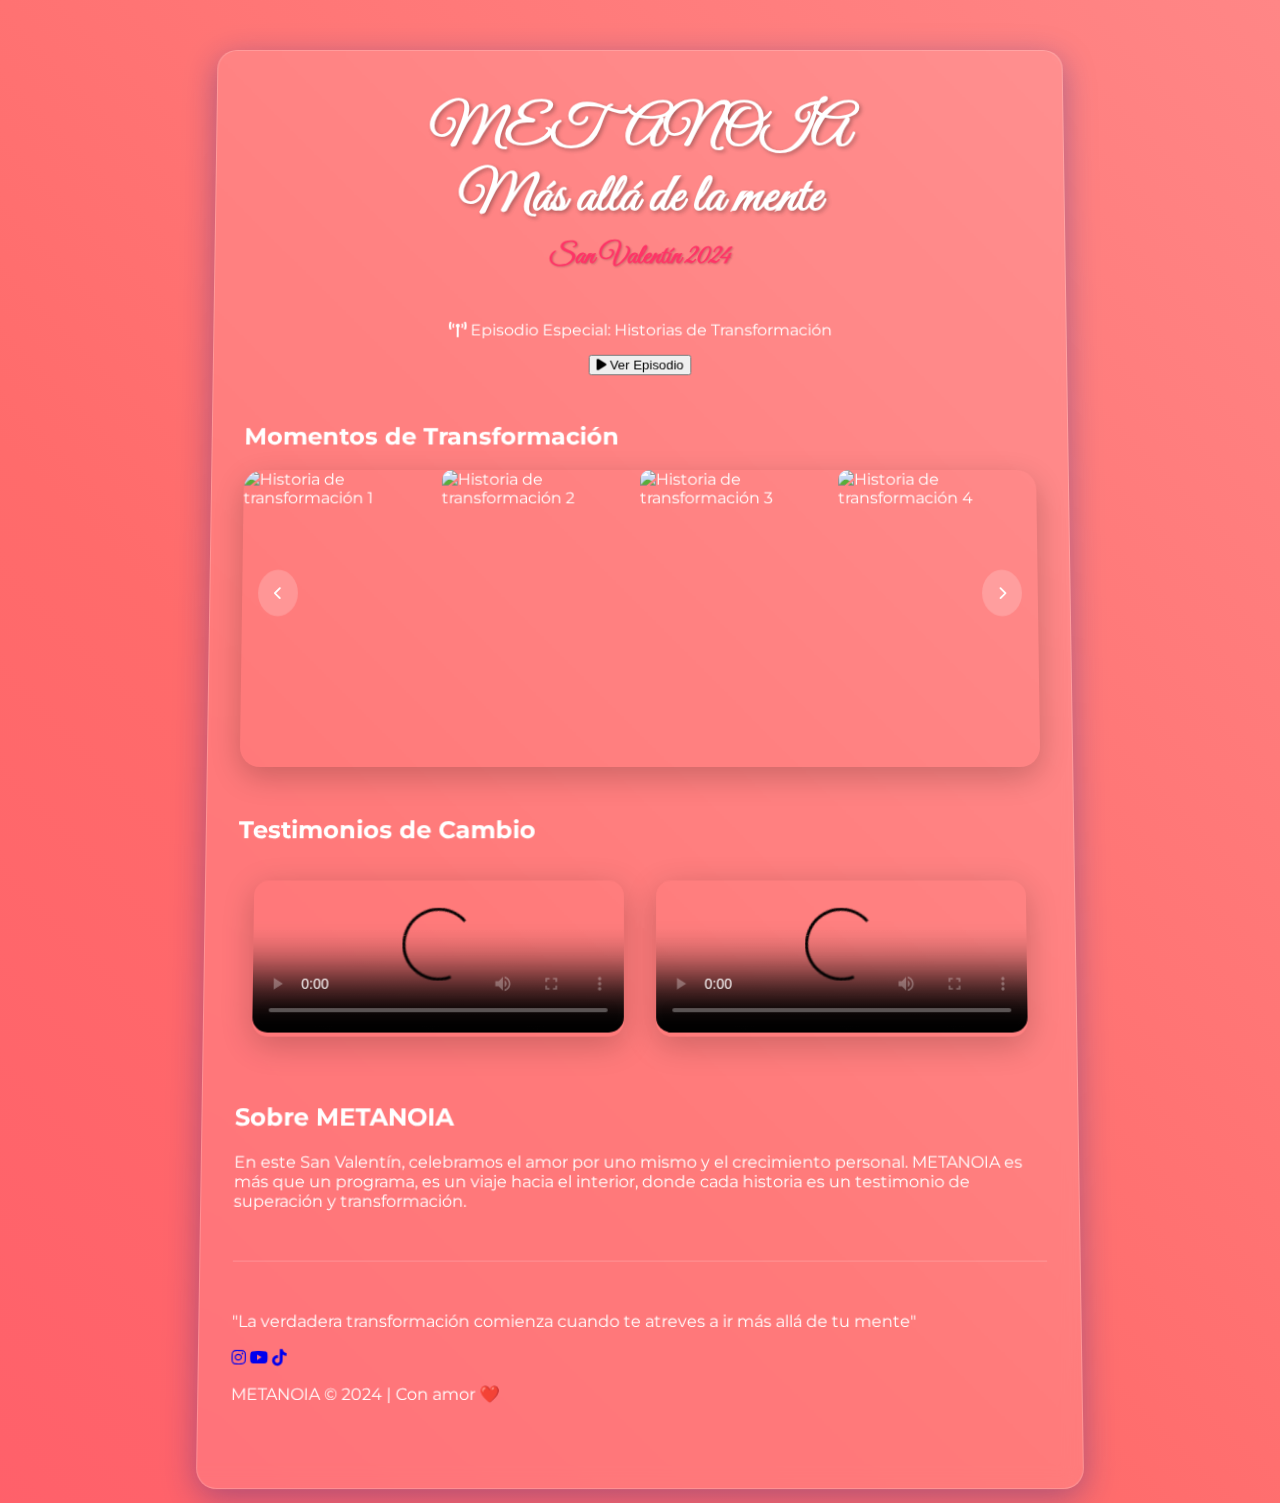
==== index.html @ 03258159 "Update index.html" ====
<!DOCTYPE html>
<html lang="es">
<head>
    <meta charset="UTF-8">
    <meta name="viewport" content="width=device-width, initial-scale=1.0">
    <meta name="description" content="METANOIA - Más allá de la mente | Programa de streaming VHS">
    <title>METANOIA ❤️ | Más allá de la mente</title>
    <link rel="stylesheet" href="styles.css">
    <link href="https://fonts.googleapis.com/css2?family=Orbitron:wght@700&family=Montserrat:wght@400;600&display=swap" rel="stylesheet">
    <link rel="stylesheet" href="https://cdnjs.cloudflare.com/ajax/libs/font-awesome/6.0.0/css/all.min.css">
</head>
<body>
    <div class="container">
        <header class="header-section">
            <h1 class="main-title">
                METANOIA
                <span class="tagline">Más allá de la mente</span>
                <span class="date">San Valentín 2024</span>
            </h1>
            <div class="music-section">
                <p class="episode-title">
                    <i class="fas fa-broadcast-tower"></i>
                    Episodio Especial: Historias de Transformación
                </p>
                <button id="stream-button" class="stream-control">
                    <i class="fas fa-play"></i>
                    <span>Ver Episodio</span>
                </button>
            </div>
        </header>

        <section class="carousel-section">
            <h2 class="section-title">Momentos de Transformación</h2>
            <div class="carousel">
                <button class="carousel-button prev">
                    <i class="fas fa-chevron-left"></i>
                </button>
                <div class="carousel-inner">
                    <img src="transform1.jpg" alt="Historia de transformación 1" class="carousel-image">
                    <img src="transform2.jpg" alt="Historia de transformación 2" class="carousel-image">
                    <img src="transform3.jpg" alt="Historia de transformación 3" class="carousel-image">
                    <img src="transform4.jpg" alt="Historia de transformación 4" class="carousel-image">
                </div>
                <button class="carousel-button next">
                    <i class="fas fa-chevron-right"></i>
                </button>
            </div>
        </section>

        <section class="videos-section">
            <h2 class="section-title">Testimonios de Cambio</h2>
            <div class="videos-container">
                <div class="video-wrapper">
                    <video controls preload="metadata" poster="testimony1.jpg">
                        <source src="testimony1.mp4" type="video/mp4">
                        <p>Tu navegador no soporta el elemento de video.</p>
                    </video>
                    <p class="video-caption">Mi camino hacia el despertar</p>
                </div>
                <div class="video-wrapper">
                    <video controls preload="metadata" poster="testimony2.jpg">
                        <source src="testimony2.mp4" type="video/mp4">
                        <p>Tu navegador no soporta el elemento de video.</p>
                    </video>
                    <p class="video-caption">Transformando mi realidad</p>
                </div>
            </div>
        </section>

        <section class="about-section">
            <h2 class="section-title">Sobre METANOIA</h2>
            <p class="description">
                En este San Valentín, celebramos el amor por uno mismo y el crecimiento personal. 
                METANOIA es más que un programa, es un viaje hacia el interior, donde cada historia 
                es un testimonio de superación y transformación.
            </p>
        </section>

        <footer class="footer-section">
            <p class="inspirational-quote">"La verdadera transformación comienza cuando te atreves a ir más allá de tu mente"</p>
            <p class="social-links">
                <a href="#" class="social-link"><i class="fab fa-instagram"></i></a>
                <a href="#" class="social-link"><i class="fab fa-youtube"></i></a>
                <a href="#" class="social-link"><i class="fab fa-tiktok"></i></a>
            </p>
            <p class="copyright">METANOIA © 2024 | Con amor ❤️</p>
        </footer>
    </div>
    <script src="script.js"></script>
</body>
</html>
---- styles.css ----
/* Importación de fuentes */
@import url('https://fonts.googleapis.com/css2?family=Great+Vibes&family=Montserrat:wght@400;600&display=swap');

/* Variables CSS para colores y valores reutilizables */
:root {
  --primary-color: #ff3366;
  --secondary-color: #ff6b6b;
  --accent-color: #ffc2c2;
  --text-color: #fff;
  --shadow-color: rgba(31, 38, 135, 0.37);
  --glass-bg: rgba(255, 255, 255, 0.1);
}

/* Estilos generales */
body {
  font-family: 'Montserrat', sans-serif;
  background: linear-gradient(45deg, var(--primary-color), var(--secondary-color), var(--accent-color));
  background-size: 400% 400%;
  animation: gradient 15s ease infinite;
  color: var(--text-color);
  margin: 0;
  padding: 0;
  min-height: 100vh;
  overflow-x: hidden;
  position: relative;
}

/* Efecto de partículas de corazones */
.heart-particle {
  position: fixed;
  pointer-events: none;
  z-index: 1;
}

@keyframes float-heart {
  0% {
    transform: translateY(-100vh) translateX(var(--start-x)) rotate(0deg) scale(1);
    opacity: 0;
  }
  50% {
    opacity: 0.8;
  }
  100% {
    transform: translateY(100vh) translateX(var(--end-x)) rotate(360deg) scale(0);
    opacity: 0;
  }
}

/* Contenedor principal con efecto glassmorphism */
.container {
  max-width: 800px;
  width: 90%;
  margin: 2rem auto;
  padding: 2rem;
  background: var(--glass-bg);
  backdrop-filter: blur(10px);
  border-radius: 20px;
  box-shadow: 0 8px 32px var(--shadow-color);
  border: 1px solid rgba(255, 255, 255, 0.2);
  transform: perspective(1000px) rotateX(2deg);
  transition: transform 0.3s ease;
}

.container:hover {
  transform: perspective(1000px) rotateX(0deg);
}

/* Encabezado */
.header-section {
  margin-bottom: 3rem;
  text-align: center; /* Añadido para centrar */
}

.main-title {
  font-family: 'Great Vibes', cursive;
  font-size: 3.5rem;
  margin: 0 auto; /* Añadido auto para centrar */
  padding: 1rem 0;
  text-shadow: 2px 2px 4px rgba(0, 0, 0, 0.3);
  animation: titlePulse 2s infinite;
  text-align: center; /* Añadido para centrar */
  display: flex;
  flex-direction: column;
  align-items: center; /* Añadido para centrar */
}

@keyframes titlePulse {
  0%, 100% { transform: scale(1); }
  50% { transform: scale(1.05); }
}

.date {
  font-size: 1.8rem;
  color: var(--primary-color);
  text-shadow: 1px 1px 2px rgba(0, 0, 0, 0.2);
  display: block;
  margin-top: 0.5rem;
  text-align: center; /* Añadido para centrar */
}

/* Sección de música */
.music-section {
  margin: 2rem 0;
}

.song-title {
  font-size: 1.4rem;
  margin: 1rem 0;
  opacity: 0.9;
}

.music-control {
  background: linear-gradient(45deg, var(--primary-color), var(--secondary-color));
  border: none;
  color: var(--text-color);
  font-size: 1.1rem;
  padding: 1rem 2rem;
  border-radius: 50px;
  cursor: pointer;
  box-shadow: 0 4px 15px rgba(255, 51, 102, 0.3);
  transition: all 0.3s ease;
}

.music-control:hover {
  transform: translateY(-3px) scale(1.05);
  box-shadow: 0 6px 25px rgba(255, 51, 102, 0.5);
}

/* Carrusel mejorado */
.carousel-section {
  margin: 3rem 0;
  position: relative;
}

.carousel {
  overflow: hidden;
  border-radius: 20px;
  box-shadow: 0 10px 30px rgba(0, 0, 0, 0.2);
}

.carousel-inner {
  display: flex;
  transition: transform 0.5s ease-in-out;
}

.carousel-image {
  width: 100%;
  height: 300px;
  object-fit: cover;
  border-radius: 10px;
  transition: transform 0.3s ease;
}

.carousel-image:hover {
  transform: scale(1.02);
}

.carousel-button {
  position: absolute;
  top: 50%;
  transform: translateY(-50%);
  background: rgba(255, 255, 255, 0.2);
  border: none;
  color: white;
  padding: 1rem;
  border-radius: 50%;
  cursor: pointer;
  transition: all 0.3s ease;
  z-index: 2;
}

.carousel-button.prev { left: 1rem; }
.carousel-button.next { right: 1rem; }

.carousel-button:hover {
  background: rgba(255, 255, 255, 0.3);
  transform: translateY(-50%) scale(1.1);
}

/* Sección de videos */
.videos-section {
  margin: 3rem 0;
}

.videos-container {
  display: grid;
  grid-template-columns: repeat(auto-fit, minmax(280px, 1fr));
  gap: 2rem;
  padding: 1rem;
}

.video-wrapper {
  position: relative;
  border-radius: 15px;
  overflow: hidden;
  box-shadow: 0 8px 32px rgba(0, 0, 0, 0.2);
  transition: transform 0.3s ease;
}

.video-wrapper:hover {
  transform: translateY(-5px);
}

.video-wrapper video {
  width: 100%;
  border-radius: 15px;
}

.video-caption {
  position: absolute;
  bottom: 0;
  left: 0;
  right: 0;
  background: rgba(0, 0, 0, 0.5);
  color: white;
  padding: 0.5rem;
  margin: 0;
  font-size: 0.9rem;
  text-align: center;
  transform: translateY(100%);
  transition: transform 0.3s ease;
}

.video-wrapper:hover .video-caption {
  transform: translateY(0);
}

/* Footer */
.footer-section {
  margin-top: 3rem;
  padding: 2rem 0;
  border-top: 1px solid rgba(255, 255, 255, 0.2);
}

.love-quote {
  font-family: 'Great Vibes', cursive;
  font-size: 2rem;
  margin: 1rem 0;
  opacity: 0.9;
}

/* Animaciones adicionales */
@keyframes gradient {
  0% { background-position: 0% 50%; }
  50% { background-position: 100% 50%; }
  100% { background-position: 0% 50%; }
}

/* Efecto de brillo en hover */
.container *:hover {
  text-shadow: 0 0 10px rgba(255, 255, 255, 0.5);
}

/* Media queries para responsividad */
@media (max-width: 768px) {
  .main-title {
    font-size: 2.5rem;
  }
  
  .container {
    width: 95%;
    padding: 1rem;
  }
  
  .video-wrapper {
    margin: 1rem 0;
  }
}

/* Animación de entrada inicial */
@keyframes fadeIn {
  from {
    opacity: 0;
    transform: translateY(20px);
  }
  to {
    opacity: 1;
    transform: translateY(0);
  }
}

.container > * {
  animation: fadeIn 1s ease-out forwards;
}
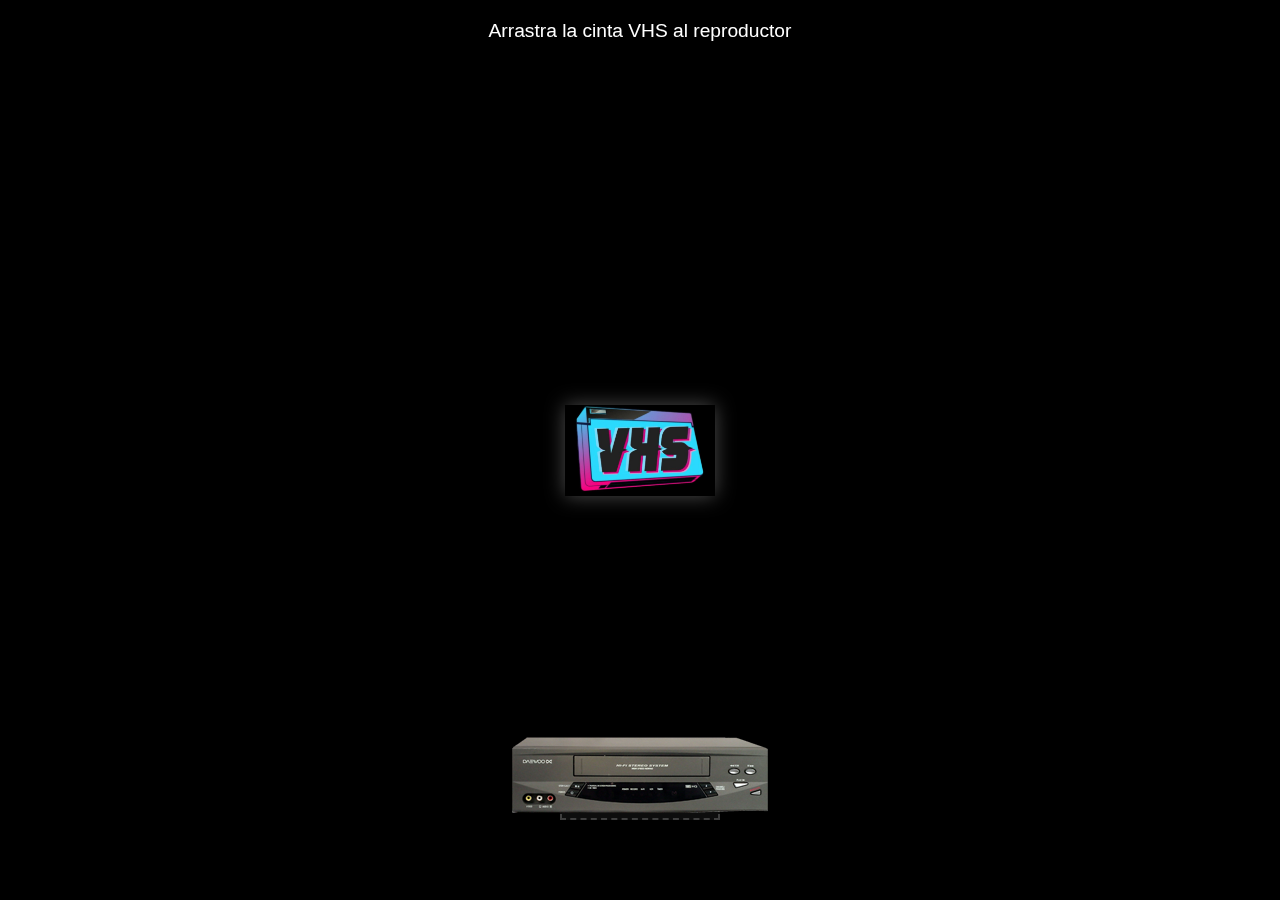
==== commit 9b8cddf3: "Rename intro.html to index.html" ====
--- a/index.html
+++ b/index.html
@@ -3,89 +3,285 @@
 <head>
     <meta charset="UTF-8">
     <meta name="viewport" content="width=device-width, initial-scale=1.0">
-    <meta name="description" content="METANOIA - Más allá de la mente | Programa de streaming VHS">
-    <title>METANOIA ❤️ | Más allá de la mente</title>
-    <link rel="stylesheet" href="styles.css">
-    <link href="https://fonts.googleapis.com/css2?family=Orbitron:wght@700&family=Montserrat:wght@400;600&display=swap" rel="stylesheet">
-    <link rel="stylesheet" href="https://cdnjs.cloudflare.com/ajax/libs/font-awesome/6.0.0/css/all.min.css">
+    <title>METANOIA - Inserta la cinta</title>
+    <style>
+        * {
+            margin: 0;
+            padding: 0;
+            box-sizing: border-box;
+            user-select: none;
+            -webkit-touch-callout: none;
+            -webkit-user-select: none;
+            -webkit-tap-highlight-color: transparent;
+        }
+
+        body {
+            background-color: #000;
+            height: 100vh;
+            overflow: hidden;
+            font-family: 'Arial', sans-serif;
+            color: white;
+            position: fixed;
+            width: 100%;
+        }
+
+        .instruction {
+            position: fixed;
+            top: 20px;
+            left: 0;
+            right: 0;
+            text-align: center;
+            color: #fff;
+            font-size: 1.2rem;
+            z-index: 100;
+            text-shadow: 2px 2px 4px rgba(0,0,0,0.5);
+            animation: pulse 2s infinite;
+            padding: 0 20px;
+        }
+
+        @keyframes pulse {
+            0% { opacity: 1; transform: scale(1); }
+            50% { opacity: 0.7; transform: scale(0.98); }
+            100% { opacity: 1; transform: scale(1); }
+        }
+
+        .vhs-tape {
+            position: absolute;
+            width: 150px;
+            height: 100px;
+            background-image: url('vhs-tape.jpg');
+            background-size: contain;
+            background-repeat: no-repeat;
+            background-position: center;
+            cursor: move;
+            touch-action: none;
+            z-index: 10;
+            filter: drop-shadow(0 0 10px rgba(255,255,255,0.3));
+        }
+
+        .vhs-player {
+            position: absolute;
+            bottom: 50px;
+            left: 50%;
+            transform: translateX(-50%);
+            width: 300px;
+            height: 150px;
+            background-image: url('vhs-player.png');
+            background-size: contain;
+            background-repeat: no-repeat;
+            background-position: center;
+            z-index: 5;
+        }
+
+        .drop-zone {
+            position: absolute;
+            bottom: 80px;
+            left: 50%;
+            transform: translateX(-50%);
+            width: 160px;
+            height: 30px;
+            background: rgba(255,255,255,0.05);
+            border: 2px dashed rgba(255,255,255,0.2);
+            z-index: 1;
+            transition: all 0.3s ease;
+        }
+
+        .drop-zone.active {
+            background: rgba(255,255,255,0.15);
+            border-color: rgba(255,255,255,0.4);
+        }
+
+        .static-overlay {
+            position: fixed;
+            top: 0;
+            left: 0;
+            right: 0;
+            bottom: 0;
+            background: url('static.gif');
+            opacity: 0.08;
+            pointer-events: none;
+            z-index: 1;
+            mix-blend-mode: screen;
+        }
+
+        .success-animation {
+            position: fixed;
+            top: 0;
+            left: 0;
+            right: 0;
+            bottom: 0;
+            background: #000;
+            z-index: 200;
+            display: none;
+            opacity: 0;
+        }
+
+        .success-animation.active {
+            display: block;
+            animation: playEffect 2.5s forwards;
+        }
+
+        @keyframes playEffect {
+            0% { opacity: 0; transform: scale(1); }
+            20% { opacity: 1; transform: scale(1); }
+            40% { opacity: 1; transform: scale(1.1); }
+            100% { opacity: 1; transform: scale(20); }
+        }
+
+        .glitch-effect {
+            position: fixed;
+            top: 0;
+            left: 0;
+            right: 0;
+            bottom: 0;
+            background: white;
+            mix-blend-mode: difference;
+            pointer-events: none;
+            opacity: 0;
+            z-index: 150;
+        }
+
+        .glitch-effect.active {
+            animation: glitch 0.2s steps(2) infinite;
+        }
+
+        @keyframes glitch {
+            0% { opacity: 0; }
+            50% { opacity: 0.1; }
+            100% { opacity: 0; }
+        }
+    </style>
 </head>
 <body>
-    <div class="container">
-        <header class="header-section">
-            <h1 class="main-title">
-                METANOIA
-                <span class="tagline">Más allá de la mente</span>
-                <span class="date">San Valentín 2024</span>
-            </h1>
-            <div class="music-section">
-                <p class="episode-title">
-                    <i class="fas fa-broadcast-tower"></i>
-                    Episodio Especial: Historias de Transformación
-                </p>
-                <button id="stream-button" class="stream-control">
-                    <i class="fas fa-play"></i>
-                    <span>Ver Episodio</span>
-                </button>
-            </div>
-        </header>
-
-        <section class="carousel-section">
-            <h2 class="section-title">Momentos de Transformación</h2>
-            <div class="carousel">
-                <button class="carousel-button prev">
-                    <i class="fas fa-chevron-left"></i>
-                </button>
-                <div class="carousel-inner">
-                    <img src="transform1.jpg" alt="Historia de transformación 1" class="carousel-image">
-                    <img src="transform2.jpg" alt="Historia de transformación 2" class="carousel-image">
-                    <img src="transform3.jpg" alt="Historia de transformación 3" class="carousel-image">
-                    <img src="transform4.jpg" alt="Historia de transformación 4" class="carousel-image">
-                </div>
-                <button class="carousel-button next">
-                    <i class="fas fa-chevron-right"></i>
-                </button>
-            </div>
-        </section>
-
-        <section class="videos-section">
-            <h2 class="section-title">Testimonios de Cambio</h2>
-            <div class="videos-container">
-                <div class="video-wrapper">
-                    <video controls preload="metadata" poster="testimony1.jpg">
-                        <source src="testimony1.mp4" type="video/mp4">
-                        <p>Tu navegador no soporta el elemento de video.</p>
-                    </video>
-                    <p class="video-caption">Mi camino hacia el despertar</p>
-                </div>
-                <div class="video-wrapper">
-                    <video controls preload="metadata" poster="testimony2.jpg">
-                        <source src="testimony2.mp4" type="video/mp4">
-                        <p>Tu navegador no soporta el elemento de video.</p>
-                    </video>
-                    <p class="video-caption">Transformando mi realidad</p>
-                </div>
-            </div>
-        </section>
-
-        <section class="about-section">
-            <h2 class="section-title">Sobre METANOIA</h2>
-            <p class="description">
-                En este San Valentín, celebramos el amor por uno mismo y el crecimiento personal. 
-                METANOIA es más que un programa, es un viaje hacia el interior, donde cada historia 
-                es un testimonio de superación y transformación.
-            </p>
-        </section>
-
-        <footer class="footer-section">
-            <p class="inspirational-quote">"La verdadera transformación comienza cuando te atreves a ir más allá de tu mente"</p>
-            <p class="social-links">
-                <a href="#" class="social-link"><i class="fab fa-instagram"></i></a>
-                <a href="#" class="social-link"><i class="fab fa-youtube"></i></a>
-                <a href="#" class="social-link"><i class="fab fa-tiktok"></i></a>
-            </p>
-            <p class="copyright">METANOIA © 2024 | Con amor ❤️</p>
-        </footer>
-    </div>
-    <script src="script.js"></script>
+    <div class="instruction">Arrastra la cinta VHS al reproductor</div>
+    <div class="static-overlay"></div>
+    <div class="glitch-effect" id="glitchEffect"></div>
+    <div class="vhs-tape" id="vhsTape"></div>
+    <div class="vhs-player"></div>
+    <div class="drop-zone" id="dropZone"></div>
+    <div class="success-animation" id="successAnimation"></div>
+
+    <script>
+        const tape = document.getElementById('vhsTape');
+        const dropZone = document.getElementById('dropZone');
+        const successAnimation = document.getElementById('successAnimation');
+        const glitchEffect = document.getElementById('glitchEffect');
+        let isDragging = false;
+        let currentX;
+        let currentY;
+        let initialX;
+        let initialY;
+        let xOffset = 0;
+        let yOffset = 0;
+
+        // Posición inicial de la cinta
+        function setInitialPosition() {
+            const centerX = window.innerWidth / 2 - tape.offsetWidth / 2;
+            const centerY = window.innerHeight / 2 - tape.offsetHeight / 2;
+            tape.style.left = `${centerX}px`;
+            tape.style.top = `${centerY}px`;
+        }
+
+        setInitialPosition();
+        window.addEventListener('resize', setInitialPosition);
+
+        function dragStart(e) {
+            if (e.type === "touchstart") {
+                initialX = e.touches[0].clientX - xOffset;
+                initialY = e.touches[0].clientY - yOffset;
+            } else {
+                initialX = e.clientX - xOffset;
+                initialY = e.clientY - yOffset;
+            }
+            
+            if (e.target === tape) {
+                isDragging = true;
+                glitchEffect.classList.add('active');
+            }
+        }
+
+        function dragEnd(e) {
+            initialX = currentX;
+            initialY = currentY;
+            isDragging = false;
+            glitchEffect.classList.remove('active');
+
+            const tapeRect = tape.getBoundingClientRect();
+            const dropRect = dropZone.getBoundingClientRect();
+
+            if (isOverlapping(tapeRect, dropRect)) {
+                insertTape();
+            }
+            
+            dropZone.classList.remove('active');
+        }
+
+        function drag(e) {
+            if (isDragging) {
+                e.preventDefault();
+
+                if (e.type === "touchmove") {
+                    currentX = e.touches[0].clientX - initialX;
+                    currentY = e.touches[0].clientY - initialY;
+                } else {
+                    currentX = e.clientX - initialX;
+                    currentY = e.clientY - initialY;
+                }
+
+                xOffset = currentX;
+                yOffset = currentY;
+
+                setTranslate(currentX, currentY, tape);
+
+                const tapeRect = tape.getBoundingClientRect();
+                const dropRect = dropZone.getBoundingClientRect();
+                
+                if (isOverlapping(tapeRect, dropRect)) {
+                    dropZone.classList.add('active');
+                } else {
+                    dropZone.classList.remove('active');
+                }
+            }
+        }
+
+        function setTranslate(xPos, yPos, el) {
+            el.style.transform = `translate(${xPos}px, ${yPos}px)`;
+        }
+
+        function isOverlapping(rect1, rect2) {
+            return !(rect1.right < rect2.left || 
+                    rect1.left > rect2.right || 
+                    rect1.bottom < rect2.top || 
+                    rect1.top > rect2.bottom);
+        }
+
+        function insertTape() {
+            tape.style.transition = 'all 0.5s ease';
+            tape.style.transform = `translate(${dropZone.offsetLeft}px, ${dropZone.offsetTop}px) scale(0.9)`;
+            tape.style.opacity = '0.5';
+            
+            setTimeout(() => {
+                successAnimation.classList.add('active');
+                
+                setTimeout(() => {
+                    window.location.href = 'index.html';
+                }, 2000);
+            }, 500);
+        }
+
+        // Event Listeners
+        tape.addEventListener("touchstart", dragStart, false);
+        tape.addEventListener("touchend", dragEnd, false);
+        tape.addEventListener("touchmove", drag, false);
+
+        tape.addEventListener("mousedown", dragStart, false);
+        document.addEventListener("mouseup", dragEnd, false);
+        document.addEventListener("mousemove", drag, false);
+
+        // Prevenir el scroll en dispositivos móviles
+        document.addEventListener('touchmove', function(e) {
+            e.preventDefault();
+        }, { passive: false });
+    </script>
 </body>
 </html>
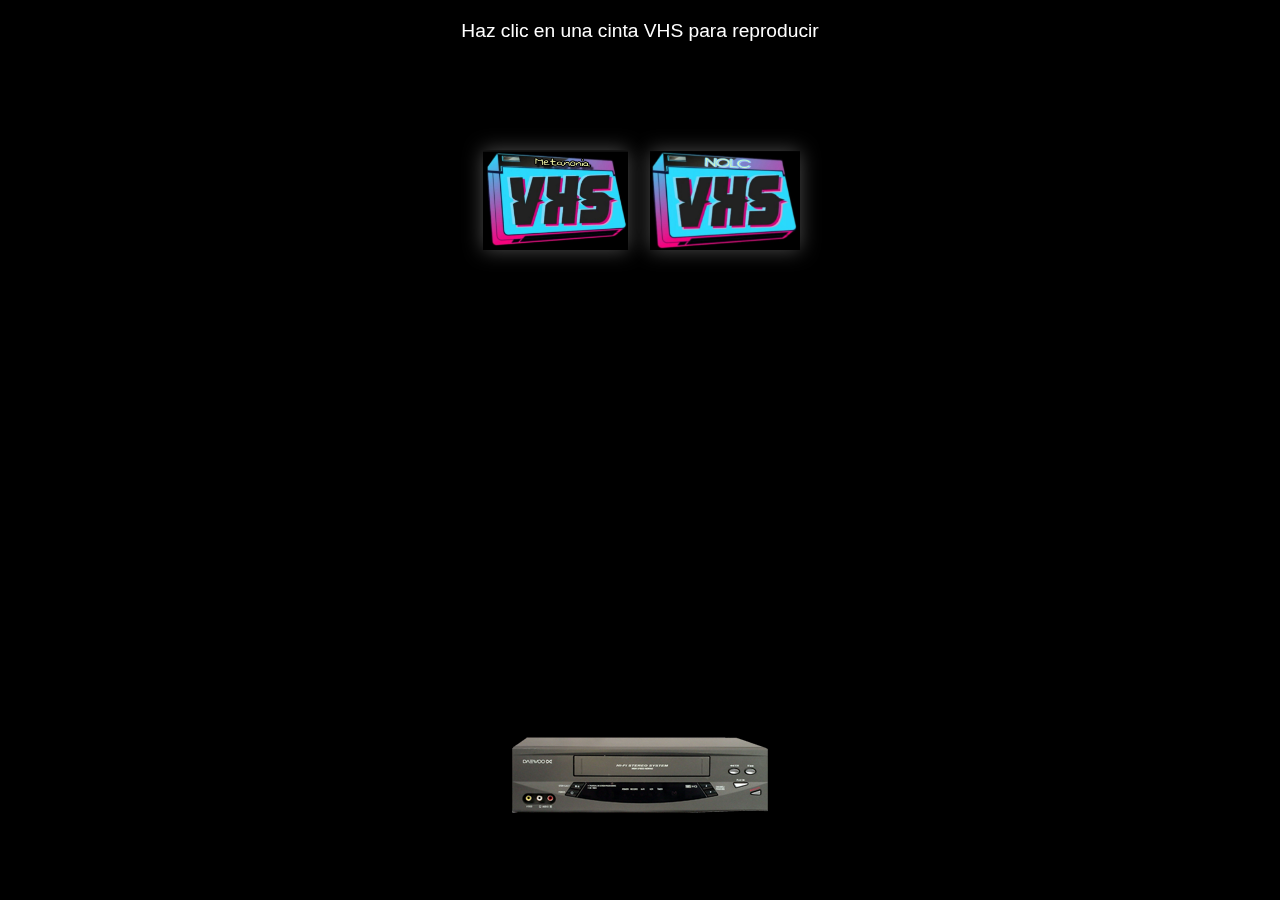
==== commit 1160cfc7: "Update index.html" ====
--- a/index.html
+++ b/index.html
@@ -45,19 +45,25 @@
             100% { opacity: 1; transform: scale(1); }
         }
 
+        .vhs-container {
+            display: flex;
+            justify-content: center;
+            gap: 20px;
+            margin-top: 150px;
+        }
+
         .vhs-tape {
-            position: absolute;
             width: 150px;
             height: 100px;
-            background-image: url('vhs-tape.jpg');
             background-size: contain;
             background-repeat: no-repeat;
             background-position: center;
-            cursor: move;
-            touch-action: none;
-            z-index: 10;
+            cursor: pointer;
             filter: drop-shadow(0 0 10px rgba(255,255,255,0.3));
         }
+
+        #metanoiaTape { background-image: url('metanoia.jpg'); }
+        #nolcTape { background-image: url('nolc.jpg'); }
 
         .vhs-player {
             position: absolute;
@@ -71,37 +77,6 @@
             background-repeat: no-repeat;
             background-position: center;
             z-index: 5;
-        }
-
-        .drop-zone {
-            position: absolute;
-            bottom: 80px;
-            left: 50%;
-            transform: translateX(-50%);
-            width: 160px;
-            height: 30px;
-            background: rgba(255,255,255,0.05);
-            border: 2px dashed rgba(255,255,255,0.2);
-            z-index: 1;
-            transition: all 0.3s ease;
-        }
-
-        .drop-zone.active {
-            background: rgba(255,255,255,0.15);
-            border-color: rgba(255,255,255,0.4);
-        }
-
-        .static-overlay {
-            position: fixed;
-            top: 0;
-            left: 0;
-            right: 0;
-            bottom: 0;
-            background: url('static.gif');
-            opacity: 0.08;
-            pointer-events: none;
-            z-index: 1;
-            mix-blend-mode: screen;
         }
 
         .success-animation {
@@ -127,161 +102,31 @@
             40% { opacity: 1; transform: scale(1.1); }
             100% { opacity: 1; transform: scale(20); }
         }
-
-        .glitch-effect {
-            position: fixed;
-            top: 0;
-            left: 0;
-            right: 0;
-            bottom: 0;
-            background: white;
-            mix-blend-mode: difference;
-            pointer-events: none;
-            opacity: 0;
-            z-index: 150;
-        }
-
-        .glitch-effect.active {
-            animation: glitch 0.2s steps(2) infinite;
-        }
-
-        @keyframes glitch {
-            0% { opacity: 0; }
-            50% { opacity: 0.1; }
-            100% { opacity: 0; }
-        }
     </style>
 </head>
 <body>
-    <div class="instruction">Arrastra la cinta VHS al reproductor</div>
-    <div class="static-overlay"></div>
-    <div class="glitch-effect" id="glitchEffect"></div>
-    <div class="vhs-tape" id="vhsTape"></div>
+    <div class="instruction">Haz clic en una cinta VHS para reproducir</div>
+    <div class="vhs-container">
+        <div class="vhs-tape" id="metanoiaTape"></div>
+        <div class="vhs-tape" id="nolcTape"></div>
+    </div>
     <div class="vhs-player"></div>
-    <div class="drop-zone" id="dropZone"></div>
     <div class="success-animation" id="successAnimation"></div>
 
     <script>
-        const tape = document.getElementById('vhsTape');
-        const dropZone = document.getElementById('dropZone');
+        const metanoiaTape = document.getElementById('metanoiaTape');
+        const nolcTape = document.getElementById('nolcTape');
         const successAnimation = document.getElementById('successAnimation');
-        const glitchEffect = document.getElementById('glitchEffect');
-        let isDragging = false;
-        let currentX;
-        let currentY;
-        let initialX;
-        let initialY;
-        let xOffset = 0;
-        let yOffset = 0;
 
-        // Posición inicial de la cinta
-        function setInitialPosition() {
-            const centerX = window.innerWidth / 2 - tape.offsetWidth / 2;
-            const centerY = window.innerHeight / 2 - tape.offsetHeight / 2;
-            tape.style.left = `${centerX}px`;
-            tape.style.top = `${centerY}px`;
+        function insertTape(url) {
+            successAnimation.classList.add('active');
+            setTimeout(() => {
+                window.location.href = url;
+            }, 2000);
         }
 
-        setInitialPosition();
-        window.addEventListener('resize', setInitialPosition);
-
-        function dragStart(e) {
-            if (e.type === "touchstart") {
-                initialX = e.touches[0].clientX - xOffset;
-                initialY = e.touches[0].clientY - yOffset;
-            } else {
-                initialX = e.clientX - xOffset;
-                initialY = e.clientY - yOffset;
-            }
-            
-            if (e.target === tape) {
-                isDragging = true;
-                glitchEffect.classList.add('active');
-            }
-        }
-
-        function dragEnd(e) {
-            initialX = currentX;
-            initialY = currentY;
-            isDragging = false;
-            glitchEffect.classList.remove('active');
-
-            const tapeRect = tape.getBoundingClientRect();
-            const dropRect = dropZone.getBoundingClientRect();
-
-            if (isOverlapping(tapeRect, dropRect)) {
-                insertTape();
-            }
-            
-            dropZone.classList.remove('active');
-        }
-
-        function drag(e) {
-            if (isDragging) {
-                e.preventDefault();
-
-                if (e.type === "touchmove") {
-                    currentX = e.touches[0].clientX - initialX;
-                    currentY = e.touches[0].clientY - initialY;
-                } else {
-                    currentX = e.clientX - initialX;
-                    currentY = e.clientY - initialY;
-                }
-
-                xOffset = currentX;
-                yOffset = currentY;
-
-                setTranslate(currentX, currentY, tape);
-
-                const tapeRect = tape.getBoundingClientRect();
-                const dropRect = dropZone.getBoundingClientRect();
-                
-                if (isOverlapping(tapeRect, dropRect)) {
-                    dropZone.classList.add('active');
-                } else {
-                    dropZone.classList.remove('active');
-                }
-            }
-        }
-
-        function setTranslate(xPos, yPos, el) {
-            el.style.transform = `translate(${xPos}px, ${yPos}px)`;
-        }
-
-        function isOverlapping(rect1, rect2) {
-            return !(rect1.right < rect2.left || 
-                    rect1.left > rect2.right || 
-                    rect1.bottom < rect2.top || 
-                    rect1.top > rect2.bottom);
-        }
-
-        function insertTape() {
-            tape.style.transition = 'all 0.5s ease';
-            tape.style.transform = `translate(${dropZone.offsetLeft}px, ${dropZone.offsetTop}px) scale(0.9)`;
-            tape.style.opacity = '0.5';
-            
-            setTimeout(() => {
-                successAnimation.classList.add('active');
-                
-                setTimeout(() => {
-                    window.location.href = 'index.html';
-                }, 2000);
-            }, 500);
-        }
-
-        // Event Listeners
-        tape.addEventListener("touchstart", dragStart, false);
-        tape.addEventListener("touchend", dragEnd, false);
-        tape.addEventListener("touchmove", drag, false);
-
-        tape.addEventListener("mousedown", dragStart, false);
-        document.addEventListener("mouseup", dragEnd, false);
-        document.addEventListener("mousemove", drag, false);
-
-        // Prevenir el scroll en dispositivos móviles
-        document.addEventListener('touchmove', function(e) {
-            e.preventDefault();
-        }, { passive: false });
+        metanoiaTape.addEventListener("click", () => insertTape('metanoia.html'));
+        nolcTape.addEventListener("click", () => insertTape('nolc.html'));
     </script>
 </body>
 </html>
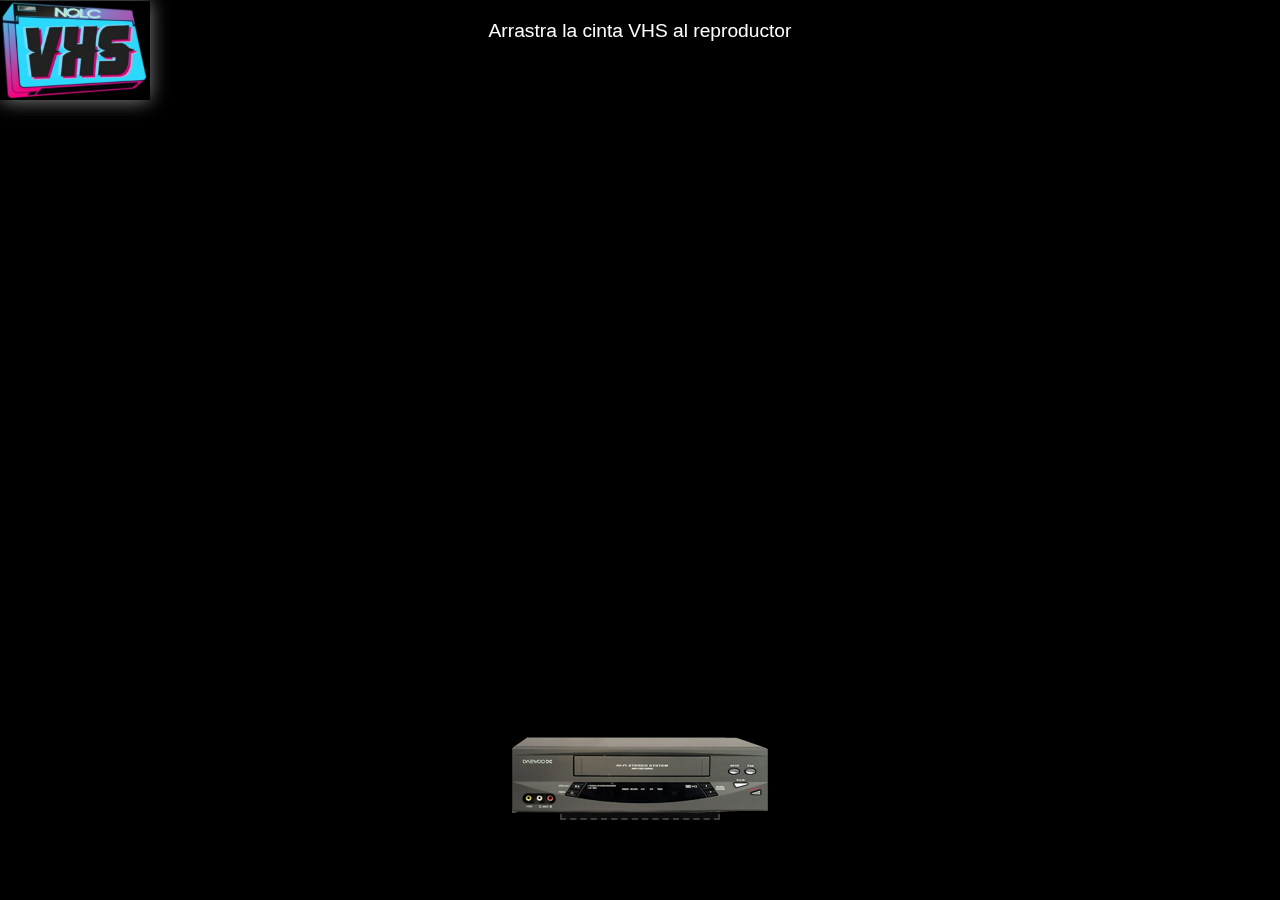
==== commit b91c21dc: "Update index.html" ====
--- a/index.html
+++ b/index.html
@@ -45,20 +45,16 @@
             100% { opacity: 1; transform: scale(1); }
         }
 
-        .vhs-container {
-            display: flex;
-            justify-content: center;
-            gap: 20px;
-            margin-top: 150px;
-        }
-
         .vhs-tape {
+            position: absolute;
             width: 150px;
             height: 100px;
             background-size: contain;
             background-repeat: no-repeat;
             background-position: center;
-            cursor: pointer;
+            cursor: move;
+            touch-action: none;
+            z-index: 10;
             filter: drop-shadow(0 0 10px rgba(255,255,255,0.3));
         }
 
@@ -79,54 +75,81 @@
             z-index: 5;
         }
 
-        .success-animation {
-            position: fixed;
-            top: 0;
-            left: 0;
-            right: 0;
-            bottom: 0;
-            background: #000;
-            z-index: 200;
-            display: none;
-            opacity: 0;
+        .drop-zone {
+            position: absolute;
+            bottom: 80px;
+            left: 50%;
+            transform: translateX(-50%);
+            width: 160px;
+            height: 30px;
+            background: rgba(255,255,255,0.05);
+            border: 2px dashed rgba(255,255,255,0.2);
+            z-index: 1;
+            transition: all 0.3s ease;
         }
 
-        .success-animation.active {
-            display: block;
-            animation: playEffect 2.5s forwards;
-        }
-
-        @keyframes playEffect {
-            0% { opacity: 0; transform: scale(1); }
-            20% { opacity: 1; transform: scale(1); }
-            40% { opacity: 1; transform: scale(1.1); }
-            100% { opacity: 1; transform: scale(20); }
+        .drop-zone.active {
+            background: rgba(255,255,255,0.15);
+            border-color: rgba(255,255,255,0.4);
         }
     </style>
 </head>
 <body>
-    <div class="instruction">Haz clic en una cinta VHS para reproducir</div>
-    <div class="vhs-container">
-        <div class="vhs-tape" id="metanoiaTape"></div>
-        <div class="vhs-tape" id="nolcTape"></div>
-    </div>
+    <div class="instruction">Arrastra la cinta VHS al reproductor</div>
+    <div class="vhs-tape" id="metanoiaTape"></div>
+    <div class="vhs-tape" id="nolcTape"></div>
     <div class="vhs-player"></div>
+    <div class="drop-zone" id="dropZone"></div>
     <div class="success-animation" id="successAnimation"></div>
 
     <script>
-        const metanoiaTape = document.getElementById('metanoiaTape');
-        const nolcTape = document.getElementById('nolcTape');
-        const successAnimation = document.getElementById('successAnimation');
+        function enableDrag(tape, url) {
+            let isDragging = false;
+            let xOffset = 0, yOffset = 0, initialX, initialY;
 
-        function insertTape(url) {
-            successAnimation.classList.add('active');
-            setTimeout(() => {
-                window.location.href = url;
-            }, 2000);
+            function dragStart(e) {
+                initialX = e.type.includes("touch") ? e.touches[0].clientX - xOffset : e.clientX - xOffset;
+                initialY = e.type.includes("touch") ? e.touches[0].clientY - yOffset : e.clientY - yOffset;
+                isDragging = true;
+            }
+
+            function dragEnd() {
+                isDragging = false;
+                const tapeRect = tape.getBoundingClientRect();
+                const dropRect = dropZone.getBoundingClientRect();
+
+                if (!(tapeRect.right < dropRect.left || tapeRect.left > dropRect.right ||
+                      tapeRect.bottom < dropRect.top || tapeRect.top > dropRect.bottom)) {
+                    insertTape(url);
+                }
+            }
+
+            function drag(e) {
+                if (!isDragging) return;
+                e.preventDefault();
+                let currentX = e.type.includes("touch") ? e.touches[0].clientX - initialX : e.clientX - initialX;
+                let currentY = e.type.includes("touch") ? e.touches[0].clientY - initialY : e.clientY - initialY;
+                xOffset = currentX;
+                yOffset = currentY;
+                tape.style.transform = `translate(${currentX}px, ${currentY}px)`;
+            }
+
+            function insertTape(url) {
+                setTimeout(() => {
+                    window.location.href = url;
+                }, 1000);
+            }
+
+            tape.addEventListener("mousedown", dragStart, false);
+            document.addEventListener("mouseup", dragEnd, false);
+            document.addEventListener("mousemove", drag, false);
+            tape.addEventListener("touchstart", dragStart, false);
+            document.addEventListener("touchend", dragEnd, false);
+            document.addEventListener("touchmove", drag, false);
         }
 
-        metanoiaTape.addEventListener("click", () => insertTape('metanoia.html'));
-        nolcTape.addEventListener("click", () => insertTape('nolc.html'));
+        enableDrag(document.getElementById('metanoiaTape'), 'metanoia.html');
+        enableDrag(document.getElementById('nolcTape'), 'nolc.html');
     </script>
 </body>
 </html>
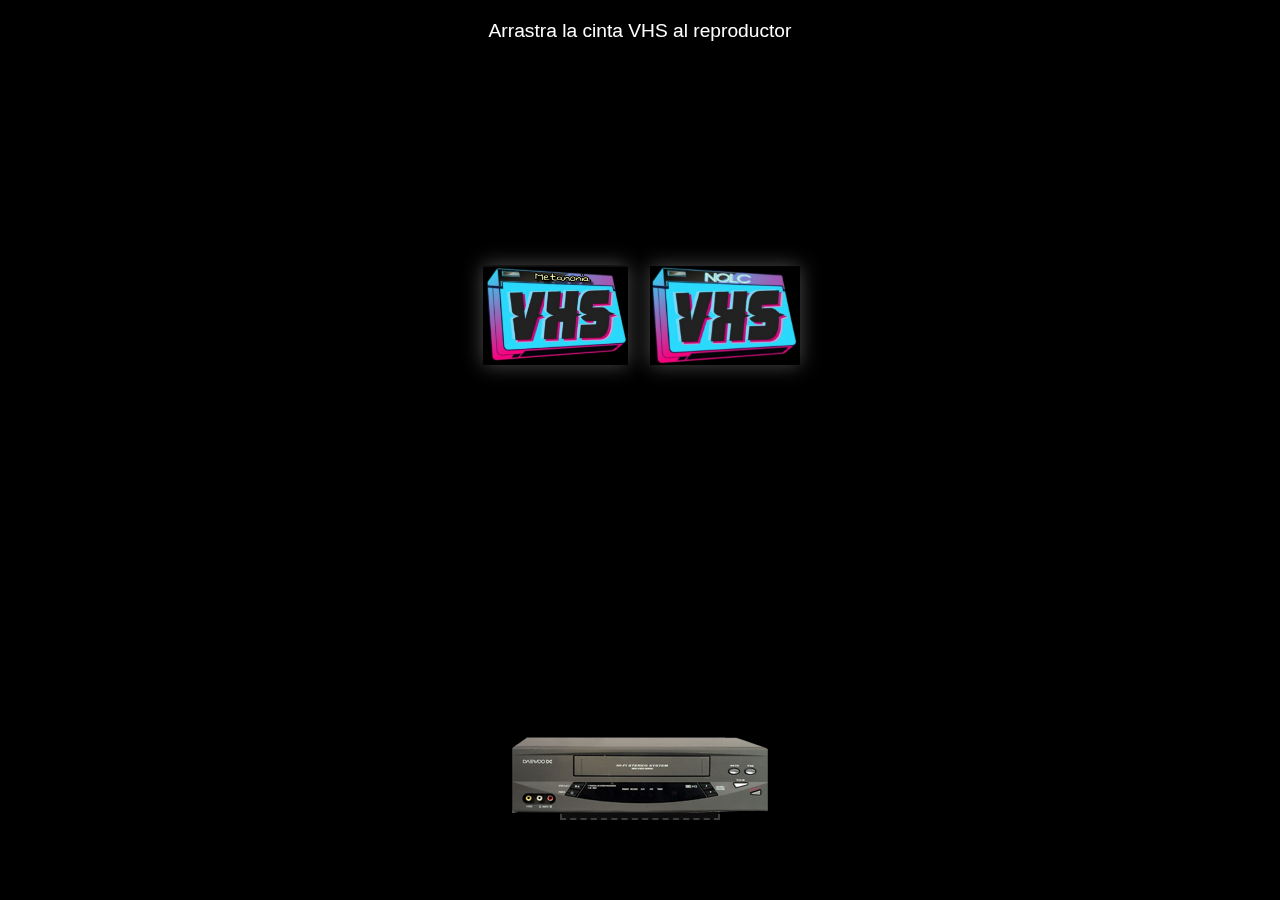
==== commit 89b0d209: "Update index.html" ====
--- a/index.html
+++ b/index.html
@@ -45,8 +45,17 @@
             100% { opacity: 1; transform: scale(1); }
         }
 
+        .vhs-container {
+            display: flex;
+            justify-content: center;
+            position: absolute;
+            top: 35%;
+            left: 50%;
+            transform: translate(-50%, -50%);
+            gap: 20px;
+        }
+
         .vhs-tape {
-            position: absolute;
             width: 150px;
             height: 100px;
             background-size: contain;
@@ -54,7 +63,6 @@
             background-position: center;
             cursor: move;
             touch-action: none;
-            z-index: 10;
             filter: drop-shadow(0 0 10px rgba(255,255,255,0.3));
         }
 
@@ -92,12 +100,28 @@
             background: rgba(255,255,255,0.15);
             border-color: rgba(255,255,255,0.4);
         }
+
+        .static-overlay {
+            position: fixed;
+            top: 0;
+            left: 0;
+            right: 0;
+            bottom: 0;
+            background: url('static.gif');
+            opacity: 0.08;
+            pointer-events: none;
+            z-index: 1;
+            mix-blend-mode: screen;
+        }
     </style>
 </head>
 <body>
     <div class="instruction">Arrastra la cinta VHS al reproductor</div>
-    <div class="vhs-tape" id="metanoiaTape"></div>
-    <div class="vhs-tape" id="nolcTape"></div>
+    <div class="static-overlay"></div>
+    <div class="vhs-container">
+        <div class="vhs-tape" id="metanoiaTape"></div>
+        <div class="vhs-tape" id="nolcTape"></div>
+    </div>
     <div class="vhs-player"></div>
     <div class="drop-zone" id="dropZone"></div>
     <div class="success-animation" id="successAnimation"></div>
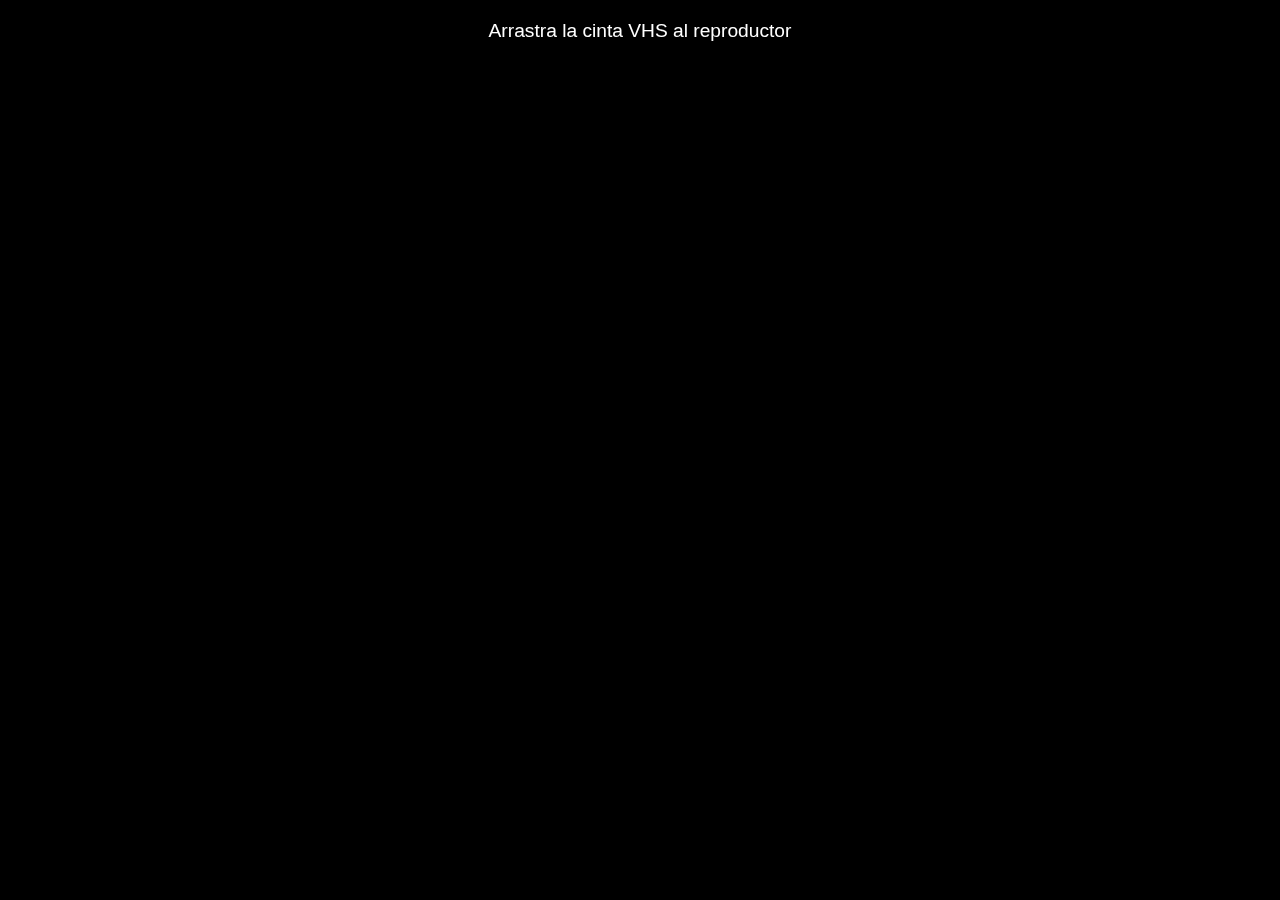
==== commit 9c943bc2: "Update index.html" ====
--- a/index.html
+++ b/index.html
@@ -45,62 +45,6 @@
             100% { opacity: 1; transform: scale(1); }
         }
 
-        .vhs-container {
-            display: flex;
-            justify-content: center;
-            position: absolute;
-            top: 35%;
-            left: 50%;
-            transform: translate(-50%, -50%);
-            gap: 20px;
-        }
-
-        .vhs-tape {
-            width: 150px;
-            height: 100px;
-            background-size: contain;
-            background-repeat: no-repeat;
-            background-position: center;
-            cursor: move;
-            touch-action: none;
-            filter: drop-shadow(0 0 10px rgba(255,255,255,0.3));
-        }
-
-        #metanoiaTape { background-image: url('metanoia.jpg'); }
-        #nolcTape { background-image: url('nolc.jpg'); }
-
-        .vhs-player {
-            position: absolute;
-            bottom: 50px;
-            left: 50%;
-            transform: translateX(-50%);
-            width: 300px;
-            height: 150px;
-            background-image: url('vhs-player.png');
-            background-size: contain;
-            background-repeat: no-repeat;
-            background-position: center;
-            z-index: 5;
-        }
-
-        .drop-zone {
-            position: absolute;
-            bottom: 80px;
-            left: 50%;
-            transform: translateX(-50%);
-            width: 160px;
-            height: 30px;
-            background: rgba(255,255,255,0.05);
-            border: 2px dashed rgba(255,255,255,0.2);
-            z-index: 1;
-            transition: all 0.3s ease;
-        }
-
-        .drop-zone.active {
-            background: rgba(255,255,255,0.15);
-            border-color: rgba(255,255,255,0.4);
-        }
-
         .static-overlay {
             position: fixed;
             top: 0;
@@ -112,12 +56,17 @@
             pointer-events: none;
             z-index: 1;
             mix-blend-mode: screen;
+            transition: opacity 0.3s ease-in-out;
+        }
+
+        .static-overlay.active {
+            opacity: 0.2;
         }
     </style>
 </head>
 <body>
     <div class="instruction">Arrastra la cinta VHS al reproductor</div>
-    <div class="static-overlay"></div>
+    <div class="static-overlay" id="staticOverlay"></div>
     <div class="vhs-container">
         <div class="vhs-tape" id="metanoiaTape"></div>
         <div class="vhs-tape" id="nolcTape"></div>
@@ -127,6 +76,8 @@
     <div class="success-animation" id="successAnimation"></div>
 
     <script>
+        const staticOverlay = document.getElementById('staticOverlay');
+
         function enableDrag(tape, url) {
             let isDragging = false;
             let xOffset = 0, yOffset = 0, initialX, initialY;
@@ -135,10 +86,12 @@
                 initialX = e.type.includes("touch") ? e.touches[0].clientX - xOffset : e.clientX - xOffset;
                 initialY = e.type.includes("touch") ? e.touches[0].clientY - yOffset : e.clientY - yOffset;
                 isDragging = true;
+                staticOverlay.classList.add('active');
             }
 
             function dragEnd() {
                 isDragging = false;
+                staticOverlay.classList.remove('active');
                 const tapeRect = tape.getBoundingClientRect();
                 const dropRect = dropZone.getBoundingClientRect();
 
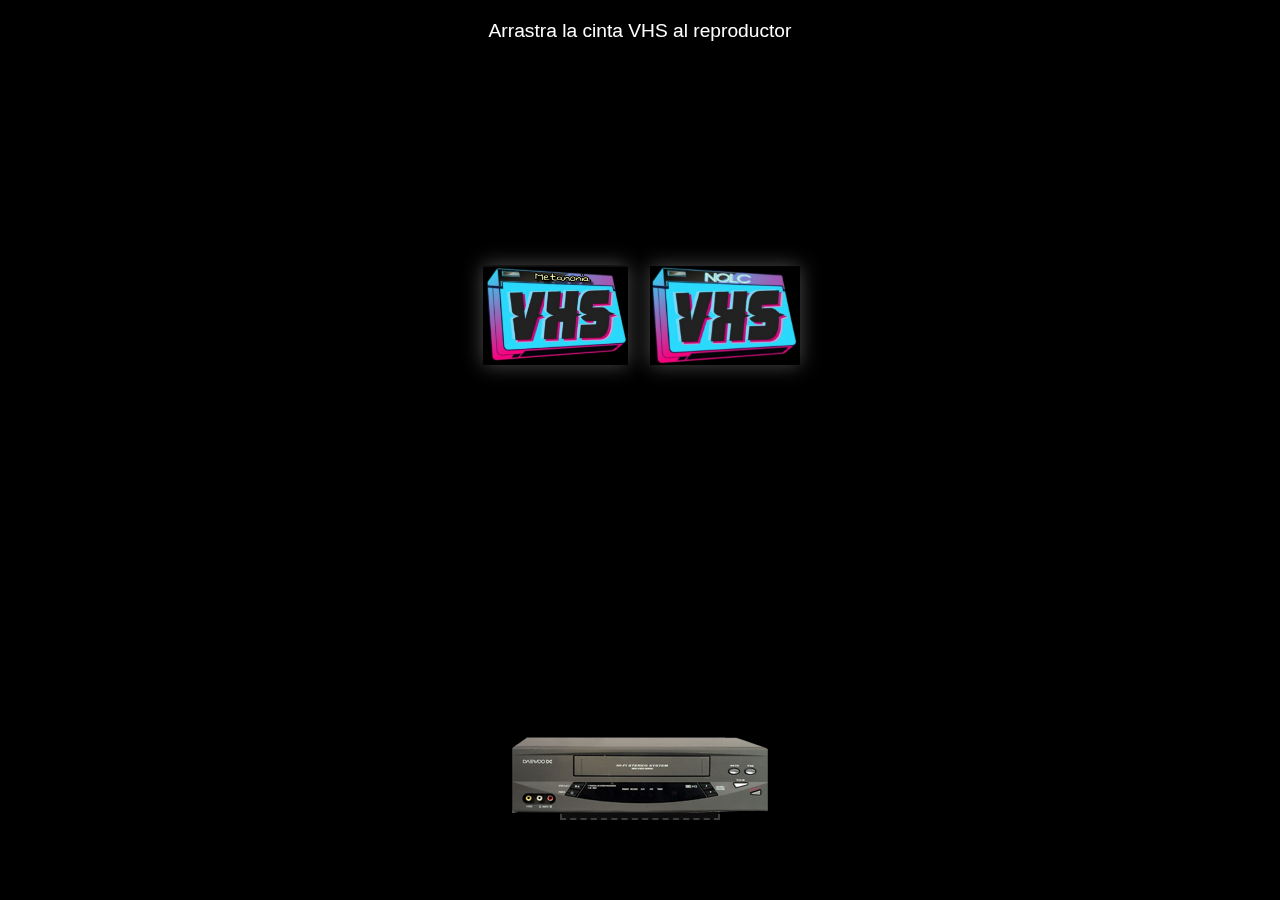
==== commit 56ec6ee1: "Update index.html" ====
--- a/index.html
+++ b/index.html
@@ -61,6 +61,62 @@
 
         .static-overlay.active {
             opacity: 0.2;
+        }
+
+        .vhs-container {
+            display: flex;
+            justify-content: center;
+            position: absolute;
+            top: 35%;
+            left: 50%;
+            transform: translate(-50%, -50%);
+            gap: 20px;
+        }
+
+        .vhs-tape {
+            width: 150px;
+            height: 100px;
+            background-size: contain;
+            background-repeat: no-repeat;
+            background-position: center;
+            cursor: move;
+            touch-action: none;
+            filter: drop-shadow(0 0 10px rgba(255,255,255,0.3));
+        }
+
+        #metanoiaTape { background-image: url('metanoia.jpg'); }
+        #nolcTape { background-image: url('nolc.jpg'); }
+
+        .vhs-player {
+            position: absolute;
+            bottom: 50px;
+            left: 50%;
+            transform: translateX(-50%);
+            width: 300px;
+            height: 150px;
+            background-image: url('vhs-player.png');
+            background-size: contain;
+            background-repeat: no-repeat;
+            background-position: center;
+            z-index: 5;
+        }
+
+        .drop-zone {
+            position: absolute;
+            bottom: 80px;
+            left: 50%;
+            transform: translateX(-50%);
+            width: 160px;
+            height: 30px;
+            background: rgba(255,255,255,0.05);
+            border: 2px dashed rgba(255,255,255,0.2);
+            z-index: 1;
+            transition: all 0.3s ease;
+        }
+
+        .drop-zone.active {
+            background: rgba(255,255,255,0.15);
+            border-color: rgba(255,255,255,0.4);
         }
     </style>
 </head>
